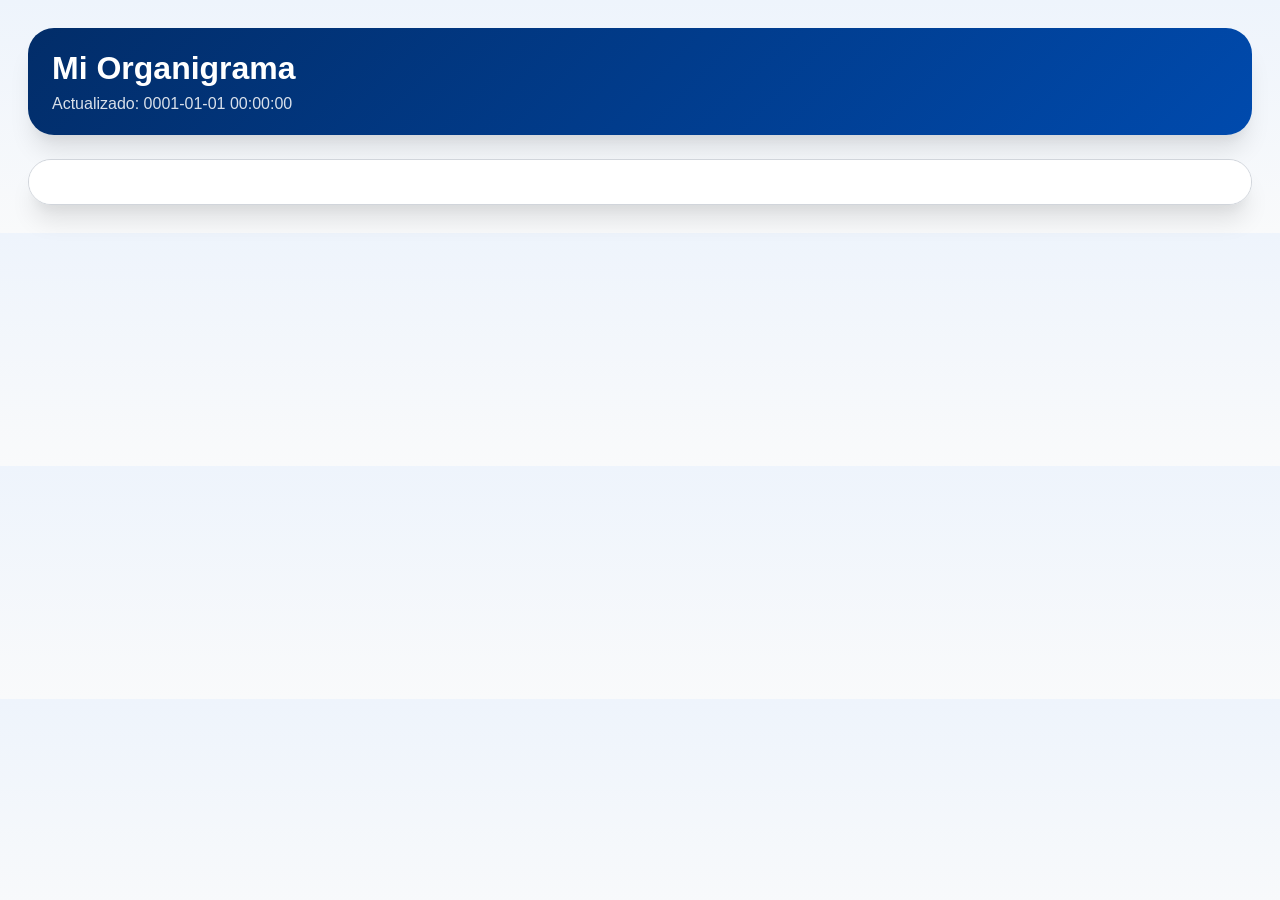
==== orgchart-mvp/exports/orgchart.html @ c07a1016 "3" ====
<!DOCTYPE html>
<html lang="es">
<head>
  <meta charset="utf-8">
  <meta name="viewport" content="width=device-width, initial-scale=1">
  <title>Organigrama exportado</title>
  <style>
    :root {
      --brand-900: #022D69; --brand-700: #004AAD; --brand-500: #2578CA; --brand-100: #C4DBFA;
      --gray-900: #111827; --gray-700: #374151; --gray-500: #6B7280; --gray-300: #D1D5DB; --gray-100: #F3F4F6; --white: #ffffff;
      --shadow: 0 10px 15px -3px rgba(0,0,0,.07), 0 4px 6px -2px rgba(0,0,0,.05);
      --shadow-lg: 0 20px 25px -5px rgba(0,0,0,.1), 0 10px 10px -5px rgba(0,0,0,.04);
    }
    * { box-sizing: border-box; }
    body { margin: 0; font-family: Inter, Arial, sans-serif; color: var(--gray-900); background: linear-gradient(180deg, #EEF4FC 0%, #F9FAFB 100%); }
    .page { padding: 28px; }
    .hero { padding: 22px 24px; border-radius: 26px; background: linear-gradient(135deg, var(--brand-900), var(--brand-700)); color: #fff; box-shadow: var(--shadow-lg); margin-bottom: 24px; }
    .hero h1 { margin: 0; font-size: 32px; }
    .hero p { margin: 8px 0 0; color: rgba(255,255,255,.85); }
    .board { position: relative; overflow: auto; padding: 22px; border-radius: 28px; background: var(--white); border: 1px solid var(--gray-300); box-shadow: var(--shadow-lg); }
    .connector-layer { position: absolute; top: 0; left: 0; width: 100%; height: 100%; overflow: visible; z-index: 0; }
    .connector-layer .tree-link { stroke: #9ca3af; stroke-width: 2; fill: none; }
    .connector-layer .manual-link { stroke: #111827; stroke-width: 2.5; fill: none; stroke-linecap: round; }
    .node { border-radius: 22px; background: white; border: 1px solid var(--gray-300); box-shadow: var(--shadow); padding: 18px; position: absolute; z-index: 1; top: var(--y, 0); left: var(--x, 0); width: var(--w, 280px); min-height: var(--h, 136px); transform: rotate(var(--rotation, 0deg)); transform-origin: center center; }
    .node.root { color: #fff; background: linear-gradient(135deg, var(--brand-900), var(--brand-700)); }
    .node.root .title, .node.root .meta, .node.root .sub { color: rgba(255,255,255,.85); }
    .top { display: flex; gap: 14px; align-items: flex-start; }
    .avatar { width: 48px; height: 48px; border-radius: 16px; display: grid; place-items: center; font-weight: 700; background: var(--brand-100); color: var(--brand-700); flex-shrink: 0; }
    .node.root .avatar { background: rgba(255,255,255,.1); color: var(--white); }
    .name { margin: 0; font-size: 18px; font-weight: 800; }
    .title { margin-top: 6px; font-weight: 700; color: var(--brand-700); }
    .sub { margin-top: 4px; color: var(--gray-700); font-size: 13px; }
    .meta { display: flex; flex-wrap: wrap; gap: 8px; margin-top: 12px; font-size: 12px; color: var(--gray-700); }
  </style>
</head>
<body>
  <div class="page">
    <section class="hero">
      <h1>Mi Organigrama</h1>
      <p>Actualizado: 0001-01-01 00:00:00</p>
    </section>
    <section class="board">
      <svg class="connector-layer">
        
        
          
          
        
        
      </svg>
      
<div class="node root" style="--x: 60px; --y: 60px; --w: 308px; --h: 148px; --rotation: 0deg;">
  <div class="top">
    <div class="avatar">DP</div>
    <div>
      <div class="name">Dirección principal</div>
      <div class="title">Nivel estratégico</div>
      <div class="sub"></div>
      <div class="meta">
        
        
      </div>
    </div>
  </div>
</div>


    </section>
  </div>
</body>
</html>
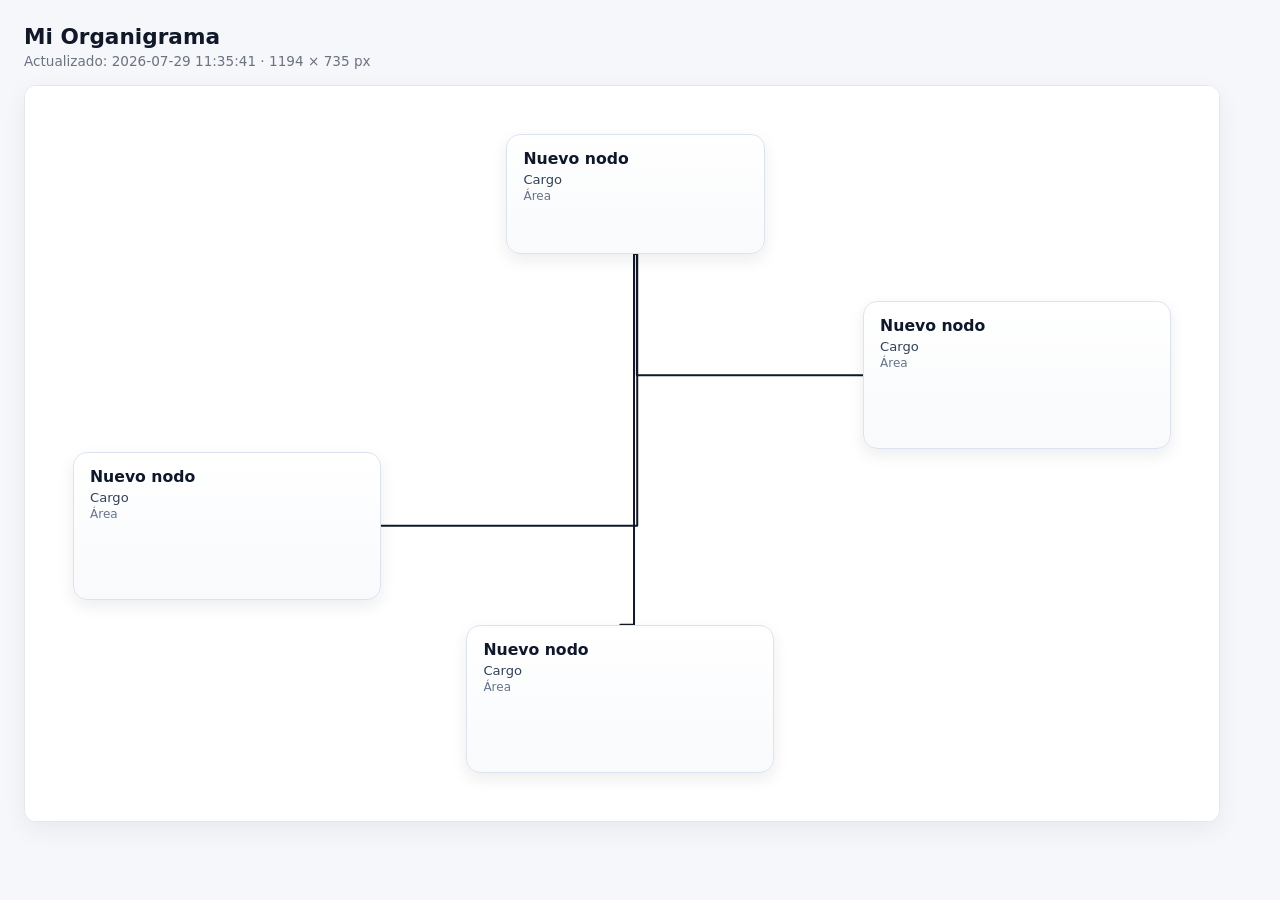
==== commit 2eb890a7: "01" ====
--- a/orgchart-mvp/exports/orgchart.html
+++ b/orgchart-mvp/exports/orgchart.html
@@ -1,71 +1,123 @@
 <!DOCTYPE html>
 <html lang="es">
 <head>
-  <meta charset="utf-8">
-  <meta name="viewport" content="width=device-width, initial-scale=1">
-  <title>Organigrama exportado</title>
+  <meta charset="UTF-8" />
+  <meta name="viewport" content="width=device-width, initial-scale=1.0" />
+  <title>Mi Organigrama — Organigrama</title>
   <style>
-    :root {
-      --brand-900: #022D69; --brand-700: #004AAD; --brand-500: #2578CA; --brand-100: #C4DBFA;
-      --gray-900: #111827; --gray-700: #374151; --gray-500: #6B7280; --gray-300: #D1D5DB; --gray-100: #F3F4F6; --white: #ffffff;
-      --shadow: 0 10px 15px -3px rgba(0,0,0,.07), 0 4px 6px -2px rgba(0,0,0,.05);
-      --shadow-lg: 0 20px 25px -5px rgba(0,0,0,.1), 0 10px 10px -5px rgba(0,0,0,.04);
+    * { box-sizing: border-box; margin: 0; padding: 0; }
+    body {
+      font-family: Inter, system-ui, -apple-system, Segoe UI, Roboto, sans-serif;
+      background: #f5f7fb;
+      color: #111827;
+      padding: 24px;
     }
-    * { box-sizing: border-box; }
-    body { margin: 0; font-family: Inter, Arial, sans-serif; color: var(--gray-900); background: linear-gradient(180deg, #EEF4FC 0%, #F9FAFB 100%); }
-    .page { padding: 28px; }
-    .hero { padding: 22px 24px; border-radius: 26px; background: linear-gradient(135deg, var(--brand-900), var(--brand-700)); color: #fff; box-shadow: var(--shadow-lg); margin-bottom: 24px; }
-    .hero h1 { margin: 0; font-size: 32px; }
-    .hero p { margin: 8px 0 0; color: rgba(255,255,255,.85); }
-    .board { position: relative; overflow: auto; padding: 22px; border-radius: 28px; background: var(--white); border: 1px solid var(--gray-300); box-shadow: var(--shadow-lg); }
-    .connector-layer { position: absolute; top: 0; left: 0; width: 100%; height: 100%; overflow: visible; z-index: 0; }
-    .connector-layer .tree-link { stroke: #9ca3af; stroke-width: 2; fill: none; }
-    .connector-layer .manual-link { stroke: #111827; stroke-width: 2.5; fill: none; stroke-linecap: round; }
-    .node { border-radius: 22px; background: white; border: 1px solid var(--gray-300); box-shadow: var(--shadow); padding: 18px; position: absolute; z-index: 1; top: var(--y, 0); left: var(--x, 0); width: var(--w, 280px); min-height: var(--h, 136px); transform: rotate(var(--rotation, 0deg)); transform-origin: center center; }
-    .node.root { color: #fff; background: linear-gradient(135deg, var(--brand-900), var(--brand-700)); }
-    .node.root .title, .node.root .meta, .node.root .sub { color: rgba(255,255,255,.85); }
-    .top { display: flex; gap: 14px; align-items: flex-start; }
-    .avatar { width: 48px; height: 48px; border-radius: 16px; display: grid; place-items: center; font-weight: 700; background: var(--brand-100); color: var(--brand-700); flex-shrink: 0; }
-    .node.root .avatar { background: rgba(255,255,255,.1); color: var(--white); }
-    .name { margin: 0; font-size: 18px; font-weight: 800; }
-    .title { margin-top: 6px; font-weight: 700; color: var(--brand-700); }
-    .sub { margin-top: 4px; color: var(--gray-700); font-size: 13px; }
-    .meta { display: flex; flex-wrap: wrap; gap: 8px; margin-top: 12px; font-size: 12px; color: var(--gray-700); }
+    .header { margin-bottom: 16px; }
+    .header h1 { font-size: 1.35rem; font-weight: 700; margin-bottom: 4px; }
+    .header p { font-size: 0.85rem; color: #6b7280; }
+    .board-wrap {
+      display: inline-block;
+      background: #fff;
+      border: 1px solid #e5e7eb;
+      border-radius: 12px;
+      box-shadow: 0 8px 24px rgba(15, 23, 42, 0.06);
+      overflow: hidden;
+    }
+    .board {
+      position: relative;
+      width: 1194px;
+      height: 735px;
+      background: #ffffff;
+    }
+    .connectors {
+      position: absolute;
+      inset: 0;
+      width: 100%;
+      height: 100%;
+      pointer-events: none;
+      overflow: visible;
+    }
+    .node {
+      position: absolute;
+      background: linear-gradient(180deg, #ffffff 0%, #f8fafc 100%);
+      border: 1px solid #dbe3f0;
+      border-radius: 14px;
+      box-shadow: 0 6px 16px rgba(15, 23, 42, 0.08);
+      padding: 14px 16px;
+      overflow: hidden;
+    }
+    .node-name { font-size: 0.98rem; font-weight: 700; color: #0f172a; margin-bottom: 4px; }
+    .node-title { font-size: 0.82rem; color: #334155; margin-bottom: 2px; }
+    .node-area { font-size: 0.75rem; color: #64748b; margin-bottom: 6px; }
+    .node-meta { font-size: 0.72rem; color: #94a3b8; line-height: 1.35; }
+    @media print {
+      body { background: #fff; padding: 0; }
+      .board-wrap { border: none; box-shadow: none; border-radius: 0; }
+    }
   </style>
 </head>
 <body>
-  <div class="page">
-    <section class="hero">
-      <h1>Mi Organigrama</h1>
-      <p>Actualizado: 0001-01-01 00:00:00</p>
-    </section>
-    <section class="board">
-      <svg class="connector-layer">
+  <div class="header">
+    <h1>Mi Organigrama</h1>
+    <p>Actualizado: 2026-07-29 11:35:41 · 1194 × 735 px</p>
+  </div>
+  <div class="board-wrap">
+    <div class="board">
+      <svg class="connectors" viewBox="0 0 1194 735" xmlns="http://www.w3.org/2000/svg">
         
+        <path d="M 610.55 168.00 L 610.55 168.00 L 611.91 168.00 L 611.91 289.22 L 838.11 289.22 L 838.11 289.22" fill="none" stroke="#111827" stroke-width="2" stroke-linecap="round" stroke-linejoin="round"/>
         
-          
-          
+        <path d="M 610.55 168.00 L 610.55 168.00 L 609.02 168.00 L 609.02 538.73 L 595.39 538.73 L 595.39 538.73" fill="none" stroke="#111827" stroke-width="2" stroke-linecap="round" stroke-linejoin="round"/>
         
+        <path d="M 610.55 168.00 L 610.55 168.00 L 612.23 168.00 L 612.23 439.85 L 356.00 439.85 L 356.00 439.85" fill="none" stroke="#111827" stroke-width="2" stroke-linecap="round" stroke-linejoin="round"/>
         
       </svg>
       
-<div class="node root" style="--x: 60px; --y: 60px; --w: 308px; --h: 148px; --rotation: 0deg;">
-  <div class="top">
-    <div class="avatar">DP</div>
-    <div>
-      <div class="name">Dirección principal</div>
-      <div class="title">Nivel estratégico</div>
-      <div class="sub"></div>
-      <div class="meta">
-        
-        
+      <div class="node" style="left:481.45px;top:48.00px;width:258.20px;min-height:120.00px;">
+        <div class="node-name">Nuevo nodo</div>
+        <div class="node-title">Cargo</div>
+        <div class="node-area">Área</div>
+        <div class="node-meta">
+          
+          
+          
+        </div>
       </div>
+      
+      <div class="node" style="left:48.00px;top:365.85px;width:308.00px;min-height:148.00px;">
+        <div class="node-name">Nuevo nodo</div>
+        <div class="node-title">Cargo</div>
+        <div class="node-area">Área</div>
+        <div class="node-meta">
+          
+          
+          
+        </div>
+      </div>
+      
+      <div class="node" style="left:441.39px;top:538.73px;width:308.00px;min-height:148.00px;">
+        <div class="node-name">Nuevo nodo</div>
+        <div class="node-title">Cargo</div>
+        <div class="node-area">Área</div>
+        <div class="node-meta">
+          
+          
+          
+        </div>
+      </div>
+      
+      <div class="node" style="left:838.11px;top:215.22px;width:308.00px;min-height:148.00px;">
+        <div class="node-name">Nuevo nodo</div>
+        <div class="node-title">Cargo</div>
+        <div class="node-area">Área</div>
+        <div class="node-meta">
+          
+          
+          
+        </div>
+      </div>
+      
     </div>
-  </div>
-</div>
-
-
-    </section>
   </div>
 </body>
 </html>
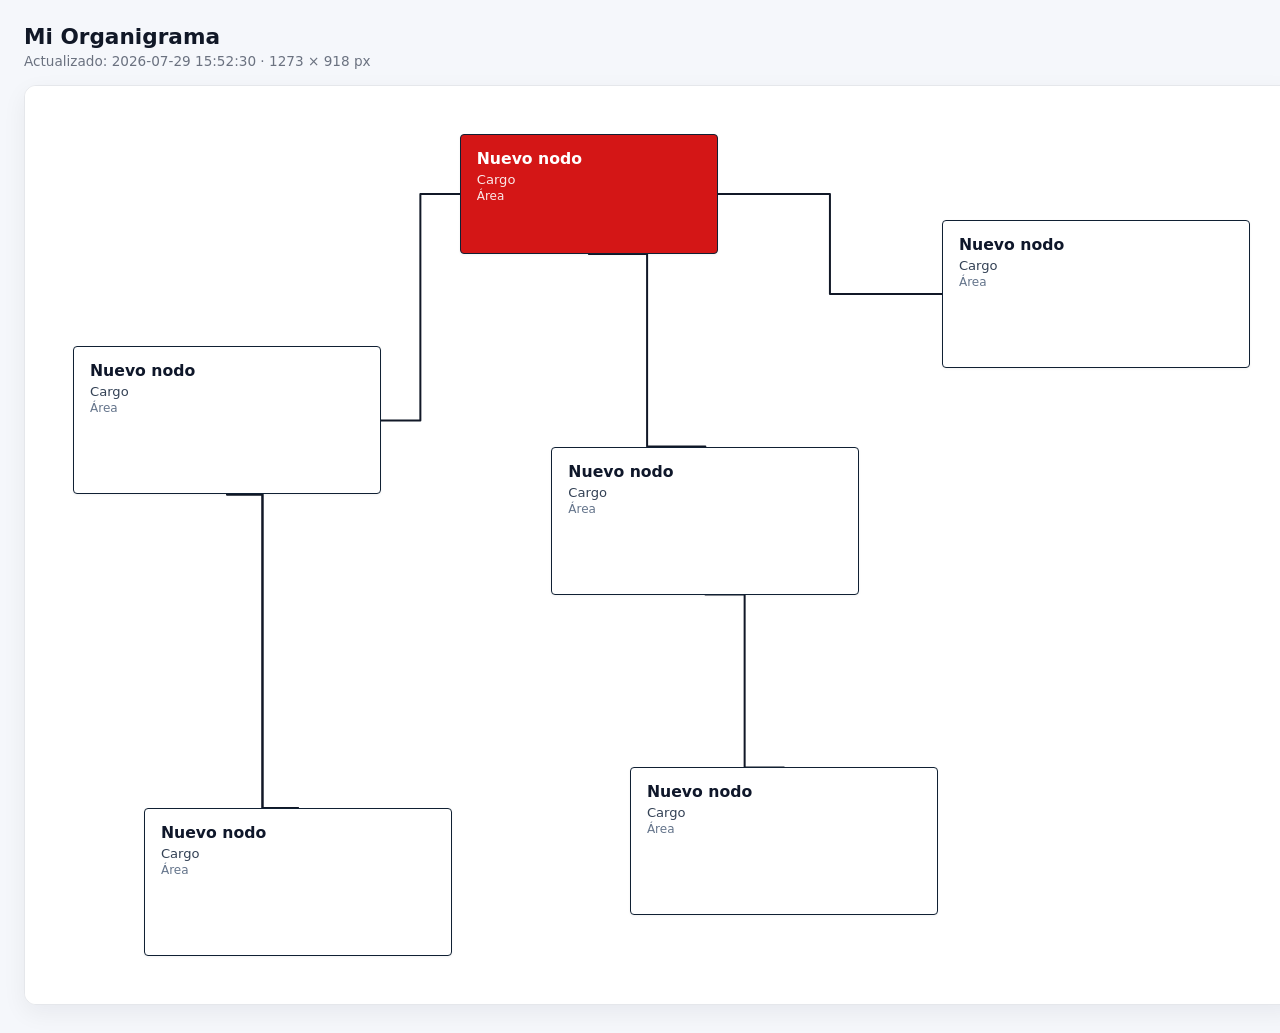
==== commit e1cf9268: "02" ====
--- a/orgchart-mvp/exports/orgchart.html
+++ b/orgchart-mvp/exports/orgchart.html
@@ -25,8 +25,8 @@
     }
     .board {
       position: relative;
-      width: 1194px;
-      height: 735px;
+      width: 1273px;
+      height: 918px;
       background: #ffffff;
     }
     .connectors {
@@ -38,13 +38,27 @@
       overflow: visible;
     }
     .node {
-      position: absolute;
+      position: absolute;      
+      padding: 14px 16px;
+      overflow: hidden;
+    }
+    .node-style-default {
       background: linear-gradient(180deg, #ffffff 0%, #f8fafc 100%);
       border: 1px solid #dbe3f0;
       border-radius: 14px;
       box-shadow: 0 6px 16px rgba(15, 23, 42, 0.08);
-      padding: 14px 16px;
-      overflow: hidden;
+    }
+    .node-style-classic {
+      border-radius: 4px;
+      border: 1px solid #102033;
+      box-shadow: 0 1px 3px rgba(0, 0, 0, 0.05);
+      background: #ffffff;
+    }
+    .node-style-lined {
+      border-radius: 8px;
+      border: 2px dashed #102033;
+      box-shadow: none;
+      background: #f8fbff;
     }
     .node-name { font-size: 0.98rem; font-weight: 700; color: #0f172a; margin-bottom: 4px; }
     .node-title { font-size: 0.82rem; color: #334155; margin-bottom: 2px; }
@@ -59,58 +73,86 @@
 <body>
   <div class="header">
     <h1>Mi Organigrama</h1>
-    <p>Actualizado: 2026-07-29 11:35:41 · 1194 × 735 px</p>
+    <p>Actualizado: 2026-07-29 15:52:30 · 1273 × 918 px</p>
   </div>
   <div class="board-wrap">
     <div class="board">
-      <svg class="connectors" viewBox="0 0 1194 735" xmlns="http://www.w3.org/2000/svg">
+      <svg class="connectors" viewBox="0 0 1273 918" xmlns="http://www.w3.org/2000/svg">
         
-        <path d="M 610.55 168.00 L 610.55 168.00 L 611.91 168.00 L 611.91 289.22 L 838.11 289.22 L 838.11 289.22" fill="none" stroke="#111827" stroke-width="2" stroke-linecap="round" stroke-linejoin="round"/>
+        <path d="M 692.93 108.00 L 692.93 108.00 L 804.94 108.00 L 804.94 207.89 L 916.94 207.89 L 916.94 207.89" fill="none" stroke="#111827" stroke-width="2" stroke-linecap="round" stroke-linejoin="round"/>
         
-        <path d="M 610.55 168.00 L 610.55 168.00 L 609.02 168.00 L 609.02 538.73 L 595.39 538.73 L 595.39 538.73" fill="none" stroke="#111827" stroke-width="2" stroke-linecap="round" stroke-linejoin="round"/>
+        <path d="M 434.74 108.00 L 434.74 108.00 L 395.37 108.00 L 395.37 334.38 L 356.00 334.38 L 356.00 334.38" fill="none" stroke="#111827" stroke-width="2" stroke-linecap="round" stroke-linejoin="round"/>
         
-        <path d="M 610.55 168.00 L 610.55 168.00 L 612.23 168.00 L 612.23 439.85 L 356.00 439.85 L 356.00 439.85" fill="none" stroke="#111827" stroke-width="2" stroke-linecap="round" stroke-linejoin="round"/>
+        <path d="M 563.83 168.00 L 563.83 168.00 L 622.10 168.00 L 622.10 360.52 L 680.36 360.52 L 680.36 360.52" fill="none" stroke="#111827" stroke-width="2" stroke-linecap="round" stroke-linejoin="round"/>
+        
+        <path d="M 680.36 508.52 L 680.36 508.52 L 719.64 508.52 L 719.64 681.47 L 758.91 681.47 L 758.91 681.47" fill="none" stroke="#111827" stroke-width="2" stroke-linecap="round" stroke-linejoin="round"/>
+        
+        <path d="M 202.00 408.38 L 202.00 408.38 L 237.47 408.38 L 237.47 721.99 L 272.94 721.99 L 272.94 721.99" fill="none" stroke="#111827" stroke-width="2" stroke-linecap="round" stroke-linejoin="round"/>
+        
+        <path d="M 202.00 408.38 L 202.00 408.38 L 237.47 408.38 L 237.47 721.99 L 272.94 721.99 L 272.94 721.99" fill="none" stroke="#111827" stroke-width="2" stroke-linecap="round" stroke-linejoin="round"/>
         
       </svg>
       
-      <div class="node" style="left:481.45px;top:48.00px;width:258.20px;min-height:120.00px;">
-        <div class="node-name">Nuevo nodo</div>
-        <div class="node-title">Cargo</div>
-        <div class="node-area">Área</div>
-        <div class="node-meta">
+      <div class="node node-style-classic" style="left:434.74px;top:48.00px;width:258.20px;min-height:120.00px;background-color:#d41616;color:#ffffff;">
+        <div class="node-name" style="color:#ffffff;">Nuevo nodo</div>
+        <div class="node-title" style="color:#ffffff;opacity:0.9;">Cargo</div>
+        <div class="node-area" style="color:#ffffff;opacity:0.9;">Área</div>
+        <div class="node-meta" style="color:#ffffff;opacity:0.8;">
           
           
           
         </div>
       </div>
       
-      <div class="node" style="left:48.00px;top:365.85px;width:308.00px;min-height:148.00px;">
-        <div class="node-name">Nuevo nodo</div>
-        <div class="node-title">Cargo</div>
-        <div class="node-area">Área</div>
-        <div class="node-meta">
+      <div class="node node-style-classic" style="left:48.00px;top:260.38px;width:308.00px;min-height:148.00px;">
+        <div class="node-name" >Nuevo nodo</div>
+        <div class="node-title" >Cargo</div>
+        <div class="node-area" >Área</div>
+        <div class="node-meta" >
           
           
           
         </div>
       </div>
       
-      <div class="node" style="left:441.39px;top:538.73px;width:308.00px;min-height:148.00px;">
-        <div class="node-name">Nuevo nodo</div>
-        <div class="node-title">Cargo</div>
-        <div class="node-area">Área</div>
-        <div class="node-meta">
+      <div class="node node-style-classic" style="left:526.36px;top:360.52px;width:308.00px;min-height:148.00px;">
+        <div class="node-name" >Nuevo nodo</div>
+        <div class="node-title" >Cargo</div>
+        <div class="node-area" >Área</div>
+        <div class="node-meta" >
           
           
           
         </div>
       </div>
       
-      <div class="node" style="left:838.11px;top:215.22px;width:308.00px;min-height:148.00px;">
-        <div class="node-name">Nuevo nodo</div>
-        <div class="node-title">Cargo</div>
-        <div class="node-area">Área</div>
-        <div class="node-meta">
+      <div class="node node-style-classic" style="left:916.94px;top:133.89px;width:308.00px;min-height:148.00px;">
+        <div class="node-name" >Nuevo nodo</div>
+        <div class="node-title" >Cargo</div>
+        <div class="node-area" >Área</div>
+        <div class="node-meta" >
+          
+          
+          
+        </div>
+      </div>
+      
+      <div class="node node-style-classic" style="left:604.91px;top:681.47px;width:308.00px;min-height:148.00px;">
+        <div class="node-name" >Nuevo nodo</div>
+        <div class="node-title" >Cargo</div>
+        <div class="node-area" >Área</div>
+        <div class="node-meta" >
+          
+          
+          
+        </div>
+      </div>
+      
+      <div class="node node-style-classic" style="left:118.94px;top:721.99px;width:308.00px;min-height:148.00px;">
+        <div class="node-name" >Nuevo nodo</div>
+        <div class="node-title" >Cargo</div>
+        <div class="node-area" >Área</div>
+        <div class="node-meta" >
           
           
           
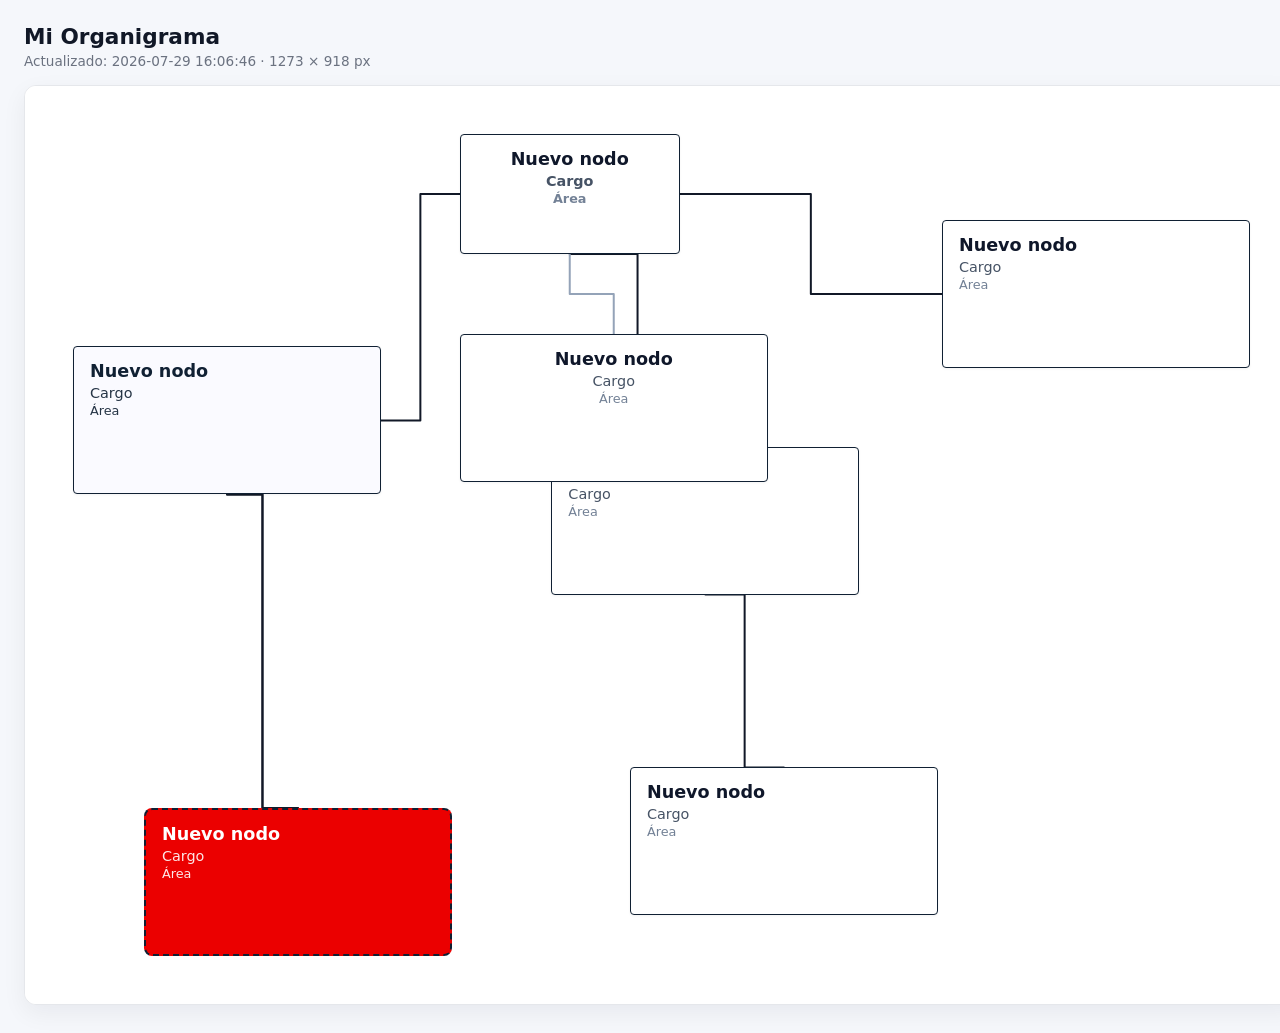
==== commit ee7dcb16: "03" ====
--- a/orgchart-mvp/exports/orgchart.html
+++ b/orgchart-mvp/exports/orgchart.html
@@ -60,9 +60,10 @@
       box-shadow: none;
       background: #f8fbff;
     }
-    .node-name { font-size: 0.98rem; font-weight: 700; color: #0f172a; margin-bottom: 4px; }
-    .node-title { font-size: 0.82rem; color: #334155; margin-bottom: 2px; }
-    .node-area { font-size: 0.75rem; color: #64748b; margin-bottom: 6px; }
+    .node-content { width: 100%; }
+    .node-name { font-size: 1.1rem; margin-bottom: 4px; }
+    .node-title { font-size: 0.9rem; margin-bottom: 2px; }
+    .node-area { font-size: 0.8rem; margin-bottom: 6px; }
     .node-meta { font-size: 0.72rem; color: #94a3b8; line-height: 1.35; }
     @media print {
       body { background: #fff; padding: 0; }
@@ -73,17 +74,17 @@
 <body>
   <div class="header">
     <h1>Mi Organigrama</h1>
-    <p>Actualizado: 2026-07-29 15:52:30 · 1273 × 918 px</p>
+    <p>Actualizado: 2026-07-29 16:06:46 · 1273 × 918 px</p>
   </div>
   <div class="board-wrap">
     <div class="board">
       <svg class="connectors" viewBox="0 0 1273 918" xmlns="http://www.w3.org/2000/svg">
         
-        <path d="M 692.93 108.00 L 692.93 108.00 L 804.94 108.00 L 804.94 207.89 L 916.94 207.89 L 916.94 207.89" fill="none" stroke="#111827" stroke-width="2" stroke-linecap="round" stroke-linejoin="round"/>
+        <path d="M 654.74 108.00 L 654.74 108.00 L 785.84 108.00 L 785.84 207.89 L 916.94 207.89 L 916.94 207.89" fill="none" stroke="#111827" stroke-width="2" stroke-linecap="round" stroke-linejoin="round"/>
         
         <path d="M 434.74 108.00 L 434.74 108.00 L 395.37 108.00 L 395.37 334.38 L 356.00 334.38 L 356.00 334.38" fill="none" stroke="#111827" stroke-width="2" stroke-linecap="round" stroke-linejoin="round"/>
         
-        <path d="M 563.83 168.00 L 563.83 168.00 L 622.10 168.00 L 622.10 360.52 L 680.36 360.52 L 680.36 360.52" fill="none" stroke="#111827" stroke-width="2" stroke-linecap="round" stroke-linejoin="round"/>
+        <path d="M 544.74 168.00 L 544.74 168.00 L 612.55 168.00 L 612.55 360.52 L 680.36 360.52 L 680.36 360.52" fill="none" stroke="#111827" stroke-width="2" stroke-linecap="round" stroke-linejoin="round"/>
         
         <path d="M 680.36 508.52 L 680.36 508.52 L 719.64 508.52 L 719.64 681.47 L 758.91 681.47 L 758.91 681.47" fill="none" stroke="#111827" stroke-width="2" stroke-linecap="round" stroke-linejoin="round"/>
         
@@ -91,71 +92,98 @@
         
         <path d="M 202.00 408.38 L 202.00 408.38 L 237.47 408.38 L 237.47 721.99 L 272.94 721.99 L 272.94 721.99" fill="none" stroke="#111827" stroke-width="2" stroke-linecap="round" stroke-linejoin="round"/>
         
+        <path d="M 544.74 168.00 L 544.74 204.00 L 544.74 208.00 L 588.74 208.00 L 588.74 212.00 L 588.74 248.00" fill="none" stroke="#94a3b8" stroke-width="2" stroke-linecap="round" stroke-linejoin="round"/>
+        
       </svg>
       
-      <div class="node node-style-classic" style="left:434.74px;top:48.00px;width:258.20px;min-height:120.00px;background-color:#d41616;color:#ffffff;">
-        <div class="node-name" style="color:#ffffff;">Nuevo nodo</div>
-        <div class="node-title" style="color:#ffffff;opacity:0.9;">Cargo</div>
-        <div class="node-area" style="color:#ffffff;opacity:0.9;">Área</div>
-        <div class="node-meta" style="color:#ffffff;opacity:0.8;">
-          
-          
-          
+      <div class="node node-style-classic" style="left:434.74px;top:48.00px;width:220.00px;min-height:120.00px;">
+        <div class="node-content" style="text-align: center;">
+          <div class="node-name" style="color:#0f172a; font-weight: 700; font-style: normal; text-decoration: none;">Nuevo nodo</div>
+          <div class="node-title" style="color:#334155; opacity: 0.9; font-weight: bold; font-style: normal; text-decoration: none;">Cargo</div>
+          <div class="node-area" style="color:#64748b; opacity: 0.9; font-weight: bold; font-style: normal; text-decoration: none;">Área</div>
+          <div class="node-meta" style="color:#94a3b8; opacity: 0.8;">
+            
+            
+            
+          </div>
         </div>
       </div>
       
-      <div class="node node-style-classic" style="left:48.00px;top:260.38px;width:308.00px;min-height:148.00px;">
-        <div class="node-name" >Nuevo nodo</div>
-        <div class="node-title" >Cargo</div>
-        <div class="node-area" >Área</div>
-        <div class="node-meta" >
-          
-          
-          
+      <div class="node node-style-classic" style="left:48.00px;top:260.38px;width:308.00px;min-height:148.00px;background-color:#fafaff;color:#102033;">
+        <div class="node-content" style="text-align: left;">
+          <div class="node-name" style="color:#102033; font-weight: 600; font-style: normal; text-decoration: none;">Nuevo nodo</div>
+          <div class="node-title" style="color:#102033; opacity: 0.9; font-weight: normal; font-style: normal; text-decoration: none;">Cargo</div>
+          <div class="node-area" style="color:#102033; opacity: 0.9; font-weight: normal; font-style: normal; text-decoration: none;">Área</div>
+          <div class="node-meta" style="color:#102033; opacity: 0.8;">
+            
+            
+            
+          </div>
         </div>
       </div>
       
       <div class="node node-style-classic" style="left:526.36px;top:360.52px;width:308.00px;min-height:148.00px;">
-        <div class="node-name" >Nuevo nodo</div>
-        <div class="node-title" >Cargo</div>
-        <div class="node-area" >Área</div>
-        <div class="node-meta" >
-          
-          
-          
+        <div class="node-content" style="text-align: left;">
+          <div class="node-name" style="color:#0f172a; font-weight: 600; font-style: normal; text-decoration: none;">Nuevo nodo</div>
+          <div class="node-title" style="color:#334155; opacity: 0.9; font-weight: normal; font-style: normal; text-decoration: none;">Cargo</div>
+          <div class="node-area" style="color:#64748b; opacity: 0.9; font-weight: normal; font-style: normal; text-decoration: none;">Área</div>
+          <div class="node-meta" style="color:#94a3b8; opacity: 0.8;">
+            
+            
+            
+          </div>
         </div>
       </div>
       
       <div class="node node-style-classic" style="left:916.94px;top:133.89px;width:308.00px;min-height:148.00px;">
-        <div class="node-name" >Nuevo nodo</div>
-        <div class="node-title" >Cargo</div>
-        <div class="node-area" >Área</div>
-        <div class="node-meta" >
-          
-          
-          
+        <div class="node-content" style="text-align: left;">
+          <div class="node-name" style="color:#0f172a; font-weight: 600; font-style: normal; text-decoration: none;">Nuevo nodo</div>
+          <div class="node-title" style="color:#334155; opacity: 0.9; font-weight: normal; font-style: normal; text-decoration: none;">Cargo</div>
+          <div class="node-area" style="color:#64748b; opacity: 0.9; font-weight: normal; font-style: normal; text-decoration: none;">Área</div>
+          <div class="node-meta" style="color:#94a3b8; opacity: 0.8;">
+            
+            
+            
+          </div>
         </div>
       </div>
       
       <div class="node node-style-classic" style="left:604.91px;top:681.47px;width:308.00px;min-height:148.00px;">
-        <div class="node-name" >Nuevo nodo</div>
-        <div class="node-title" >Cargo</div>
-        <div class="node-area" >Área</div>
-        <div class="node-meta" >
-          
-          
-          
+        <div class="node-content" style="text-align: left;">
+          <div class="node-name" style="color:#0f172a; font-weight: 600; font-style: normal; text-decoration: none;">Nuevo nodo</div>
+          <div class="node-title" style="color:#334155; opacity: 0.9; font-weight: normal; font-style: normal; text-decoration: none;">Cargo</div>
+          <div class="node-area" style="color:#64748b; opacity: 0.9; font-weight: normal; font-style: normal; text-decoration: none;">Área</div>
+          <div class="node-meta" style="color:#94a3b8; opacity: 0.8;">
+            
+            
+            
+          </div>
         </div>
       </div>
       
-      <div class="node node-style-classic" style="left:118.94px;top:721.99px;width:308.00px;min-height:148.00px;">
-        <div class="node-name" >Nuevo nodo</div>
-        <div class="node-title" >Cargo</div>
-        <div class="node-area" >Área</div>
-        <div class="node-meta" >
-          
-          
-          
+      <div class="node node-style-lined" style="left:118.94px;top:721.99px;width:308.00px;min-height:148.00px;background-color:#eb0000;color:#ffffff;">
+        <div class="node-content" style="text-align: left;">
+          <div class="node-name" style="color:#ffffff; font-weight: 600; font-style: normal; text-decoration: none;">Nuevo nodo</div>
+          <div class="node-title" style="color:#ffffff; opacity: 0.9; font-weight: normal; font-style: normal; text-decoration: none;">Cargo</div>
+          <div class="node-area" style="color:#ffffff; opacity: 0.9; font-weight: normal; font-style: normal; text-decoration: none;">Área</div>
+          <div class="node-meta" style="color:#ffffff; opacity: 0.8;">
+            
+            
+            
+          </div>
+        </div>
+      </div>
+      
+      <div class="node node-style-classic" style="left:434.74px;top:248.00px;width:308.00px;min-height:148.00px;">
+        <div class="node-content" style="text-align: center;">
+          <div class="node-name" style="color:#0f172a; font-weight: 600; font-style: normal; text-decoration: none;">Nuevo nodo</div>
+          <div class="node-title" style="color:#334155; opacity: 0.9; font-weight: normal; font-style: normal; text-decoration: none;">Cargo</div>
+          <div class="node-area" style="color:#64748b; opacity: 0.9; font-weight: normal; font-style: normal; text-decoration: none;">Área</div>
+          <div class="node-meta" style="color:#94a3b8; opacity: 0.8;">
+            
+            
+            
+          </div>
         </div>
       </div>
       
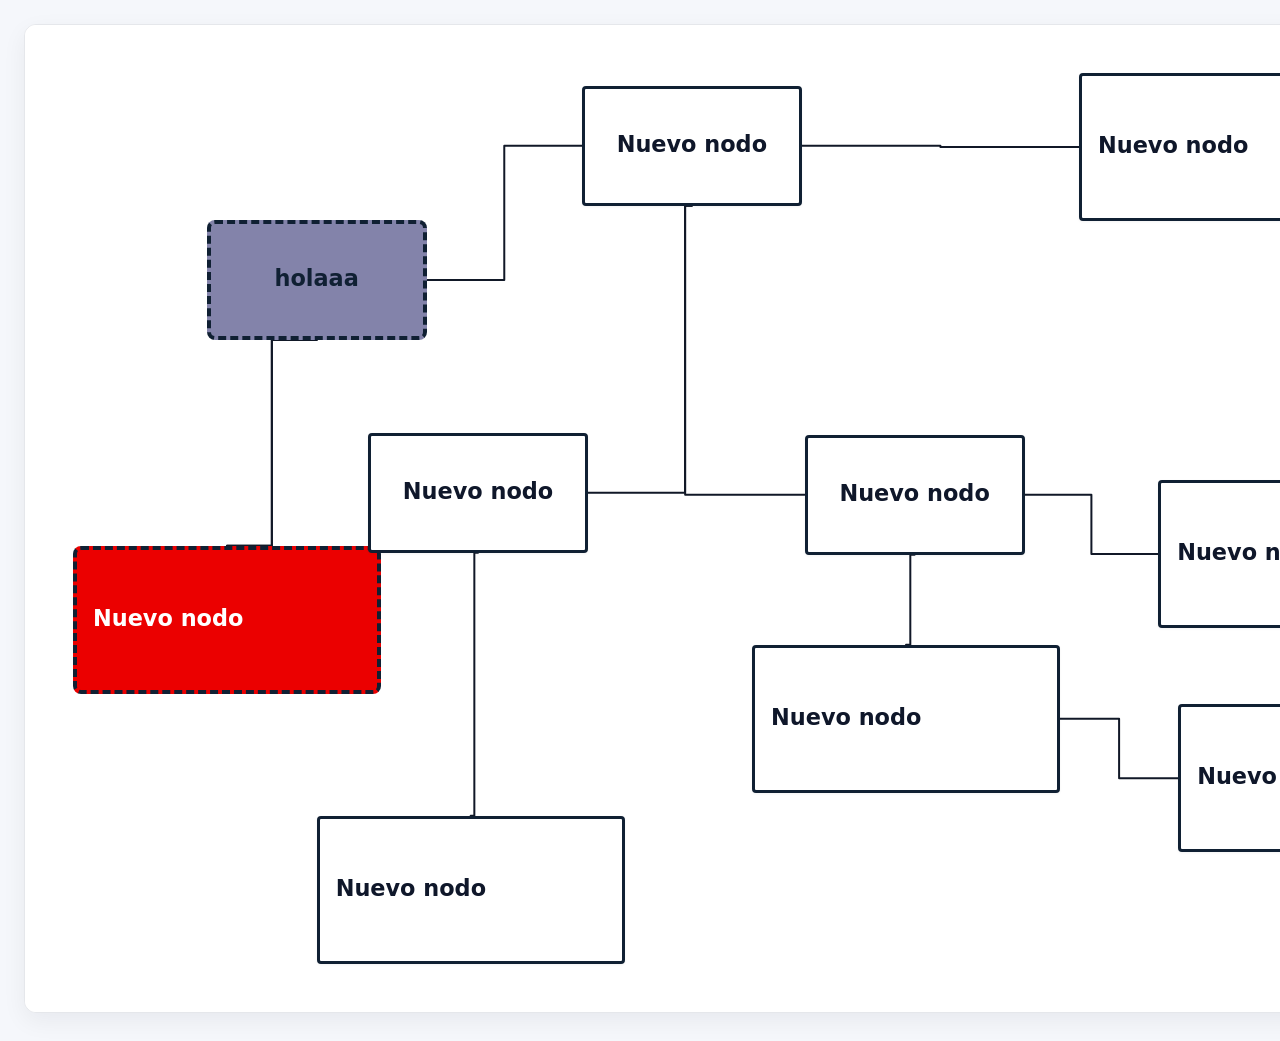
==== commit bbd1e957: "diagraPinguiJ" ====
--- a/orgchart-mvp/exports/orgchart.html
+++ b/orgchart-mvp/exports/orgchart.html
@@ -12,9 +12,6 @@
       color: #111827;
       padding: 24px;
     }
-    .header { margin-bottom: 16px; }
-    .header h1 { font-size: 1.35rem; font-weight: 700; margin-bottom: 4px; }
-    .header p { font-size: 0.85rem; color: #6b7280; }
     .board-wrap {
       display: inline-block;
       background: #fff;
@@ -25,8 +22,8 @@
     }
     .board {
       position: relative;
-      width: 1273px;
-      height: 918px;
+      width: 1509px;
+      height: 987px;
       background: #ffffff;
     }
     .connectors {
@@ -41,30 +38,30 @@
       position: absolute;      
       padding: 14px 16px;
       overflow: hidden;
+      display: flex;
+      align-items: center;
+      justify-content: center;
     }
     .node-style-default {
       background: linear-gradient(180deg, #ffffff 0%, #f8fafc 100%);
-      border: 1px solid #dbe3f0;
+      border: 3px solid #dbe3f0;
       border-radius: 14px;
       box-shadow: 0 6px 16px rgba(15, 23, 42, 0.08);
     }
     .node-style-classic {
       border-radius: 4px;
-      border: 1px solid #102033;
+      border: 3px solid #102033;
       box-shadow: 0 1px 3px rgba(0, 0, 0, 0.05);
       background: #ffffff;
     }
     .node-style-lined {
       border-radius: 8px;
-      border: 2px dashed #102033;
+      border: 4px dashed #102033;
       box-shadow: none;
       background: #f8fbff;
     }
     .node-content { width: 100%; }
-    .node-name { font-size: 1.1rem; margin-bottom: 4px; }
-    .node-title { font-size: 0.9rem; margin-bottom: 2px; }
-    .node-area { font-size: 0.8rem; margin-bottom: 6px; }
-    .node-meta { font-size: 0.72rem; color: #94a3b8; line-height: 1.35; }
+    .node-name { font-size: 1.4rem; margin-bottom: 4px; }
     @media print {
       body { background: #fff; padding: 0; }
       .board-wrap { border: none; box-shadow: none; border-radius: 0; }
@@ -72,118 +69,89 @@
   </style>
 </head>
 <body>
-  <div class="header">
-    <h1>Mi Organigrama</h1>
-    <p>Actualizado: 2026-07-29 16:06:46 · 1273 × 918 px</p>
-  </div>
   <div class="board-wrap">
     <div class="board">
-      <svg class="connectors" viewBox="0 0 1273 918" xmlns="http://www.w3.org/2000/svg">
+      <svg class="connectors" viewBox="0 0 1509 987" xmlns="http://www.w3.org/2000/svg">
         
-        <path d="M 654.74 108.00 L 654.74 108.00 L 785.84 108.00 L 785.84 207.89 L 916.94 207.89 L 916.94 207.89" fill="none" stroke="#111827" stroke-width="2" stroke-linecap="round" stroke-linejoin="round"/>
+        <path d="M 776.85 120.63 L 776.85 120.63 L 915.41 120.63 L 915.41 122.00 L 1053.96 122.00 L 1053.96 122.00" fill="none" stroke="#111827" stroke-width="2" stroke-linecap="round" stroke-linejoin="round"/>
         
-        <path d="M 434.74 108.00 L 434.74 108.00 L 395.37 108.00 L 395.37 334.38 L 356.00 334.38 L 356.00 334.38" fill="none" stroke="#111827" stroke-width="2" stroke-linecap="round" stroke-linejoin="round"/>
+        <path d="M 556.85 120.63 L 556.85 120.63 L 479.27 120.63 L 479.27 254.93 L 401.70 254.93 L 401.70 254.93" fill="none" stroke="#111827" stroke-width="2" stroke-linecap="round" stroke-linejoin="round"/>
         
-        <path d="M 544.74 168.00 L 544.74 168.00 L 612.55 168.00 L 612.55 360.52 L 680.36 360.52 L 680.36 360.52" fill="none" stroke="#111827" stroke-width="2" stroke-linecap="round" stroke-linejoin="round"/>
+        <path d="M 666.85 180.63 L 666.85 180.63 L 660.16 180.63 L 660.16 469.78 L 779.59 469.78 L 779.59 469.78" fill="none" stroke="#111827" stroke-width="2" stroke-linecap="round" stroke-linejoin="round"/>
         
-        <path d="M 680.36 508.52 L 680.36 508.52 L 719.64 508.52 L 719.64 681.47 L 758.91 681.47 L 758.91 681.47" fill="none" stroke="#111827" stroke-width="2" stroke-linecap="round" stroke-linejoin="round"/>
+        <path d="M 889.59 529.78 L 889.59 529.78 L 885.31 529.78 L 885.31 619.66 L 881.03 619.66 L 881.03 619.66" fill="none" stroke="#111827" stroke-width="2" stroke-linecap="round" stroke-linejoin="round"/>
         
-        <path d="M 202.00 408.38 L 202.00 408.38 L 237.47 408.38 L 237.47 721.99 L 272.94 721.99 L 272.94 721.99" fill="none" stroke="#111827" stroke-width="2" stroke-linecap="round" stroke-linejoin="round"/>
+        <path d="M 291.70 314.93 L 291.70 314.93 L 246.85 314.93 L 246.85 520.78 L 202.00 520.78 L 202.00 520.78" fill="none" stroke="#111827" stroke-width="2" stroke-linecap="round" stroke-linejoin="round"/>
         
-        <path d="M 202.00 408.38 L 202.00 408.38 L 237.47 408.38 L 237.47 721.99 L 272.94 721.99 L 272.94 721.99" fill="none" stroke="#111827" stroke-width="2" stroke-linecap="round" stroke-linejoin="round"/>
+        <path d="M 291.70 314.93 L 291.70 314.93 L 246.85 314.93 L 246.85 520.78 L 202.00 520.78 L 202.00 520.78" fill="none" stroke="#111827" stroke-width="2" stroke-linecap="round" stroke-linejoin="round"/>
         
-        <path d="M 544.74 168.00 L 544.74 204.00 L 544.74 208.00 L 588.74 208.00 L 588.74 212.00 L 588.74 248.00" fill="none" stroke="#94a3b8" stroke-width="2" stroke-linecap="round" stroke-linejoin="round"/>
+        <path d="M 563.00 467.79 L 563.00 467.79 L 660.04 467.79 L 660.04 180.63 L 666.85 180.63 L 666.85 180.63" fill="none" stroke="#111827" stroke-width="2" stroke-linecap="round" stroke-linejoin="round"/>
+        
+        <path d="M 445.67 790.72 L 445.67 790.72 L 449.34 790.72 L 449.34 527.79 L 453.00 527.79 L 453.00 527.79" fill="none" stroke="#111827" stroke-width="2" stroke-linecap="round" stroke-linejoin="round"/>
+        
+        <path d="M 1153.16 753.32 L 1153.16 753.32 L 1094.10 753.32 L 1094.10 693.66 L 1035.03 693.66 L 1035.03 693.66" fill="none" stroke="#111827" stroke-width="2" stroke-linecap="round" stroke-linejoin="round"/>
+        
+        <path d="M 1133.20 528.90 L 1133.20 528.90 L 1066.40 528.90 L 1066.40 469.78 L 999.59 469.78 L 999.59 469.78" fill="none" stroke="#111827" stroke-width="2" stroke-linecap="round" stroke-linejoin="round"/>
         
       </svg>
       
-      <div class="node node-style-classic" style="left:434.74px;top:48.00px;width:220.00px;min-height:120.00px;">
+      <div class="node node-style-classic" style="left:556.85px;top:60.63px;width:220.00px;min-height:120.00px;">
         <div class="node-content" style="text-align: center;">
           <div class="node-name" style="color:#0f172a; font-weight: 700; font-style: normal; text-decoration: none;">Nuevo nodo</div>
-          <div class="node-title" style="color:#334155; opacity: 0.9; font-weight: bold; font-style: normal; text-decoration: none;">Cargo</div>
-          <div class="node-area" style="color:#64748b; opacity: 0.9; font-weight: bold; font-style: normal; text-decoration: none;">Área</div>
-          <div class="node-meta" style="color:#94a3b8; opacity: 0.8;">
-            
-            
-            
-          </div>
         </div>
       </div>
       
-      <div class="node node-style-classic" style="left:48.00px;top:260.38px;width:308.00px;min-height:148.00px;background-color:#fafaff;color:#102033;">
-        <div class="node-content" style="text-align: left;">
-          <div class="node-name" style="color:#102033; font-weight: 600; font-style: normal; text-decoration: none;">Nuevo nodo</div>
-          <div class="node-title" style="color:#102033; opacity: 0.9; font-weight: normal; font-style: normal; text-decoration: none;">Cargo</div>
-          <div class="node-area" style="color:#102033; opacity: 0.9; font-weight: normal; font-style: normal; text-decoration: none;">Área</div>
-          <div class="node-meta" style="color:#102033; opacity: 0.8;">
-            
-            
-            
-          </div>
+      <div class="node node-style-lined" style="left:181.70px;top:194.93px;width:220.00px;min-height:120.00px;background-color:#8383aa;color:#102033;">
+        <div class="node-content" style="text-align: center;">
+          <div class="node-name" style="color:#102033; font-weight: 700; font-style: normal; text-decoration: none;">holaaa</div>
         </div>
       </div>
       
-      <div class="node node-style-classic" style="left:526.36px;top:360.52px;width:308.00px;min-height:148.00px;">
-        <div class="node-content" style="text-align: left;">
+      <div class="node node-style-classic" style="left:779.59px;top:409.78px;width:220.00px;min-height:120.00px;">
+        <div class="node-content" style="text-align: center;">
           <div class="node-name" style="color:#0f172a; font-weight: 600; font-style: normal; text-decoration: none;">Nuevo nodo</div>
-          <div class="node-title" style="color:#334155; opacity: 0.9; font-weight: normal; font-style: normal; text-decoration: none;">Cargo</div>
-          <div class="node-area" style="color:#64748b; opacity: 0.9; font-weight: normal; font-style: normal; text-decoration: none;">Área</div>
-          <div class="node-meta" style="color:#94a3b8; opacity: 0.8;">
-            
-            
-            
-          </div>
         </div>
       </div>
       
-      <div class="node node-style-classic" style="left:916.94px;top:133.89px;width:308.00px;min-height:148.00px;">
+      <div class="node node-style-classic" style="left:1053.96px;top:48.00px;width:308.00px;min-height:148.00px;">
         <div class="node-content" style="text-align: left;">
           <div class="node-name" style="color:#0f172a; font-weight: 600; font-style: normal; text-decoration: none;">Nuevo nodo</div>
-          <div class="node-title" style="color:#334155; opacity: 0.9; font-weight: normal; font-style: normal; text-decoration: none;">Cargo</div>
-          <div class="node-area" style="color:#64748b; opacity: 0.9; font-weight: normal; font-style: normal; text-decoration: none;">Área</div>
-          <div class="node-meta" style="color:#94a3b8; opacity: 0.8;">
-            
-            
-            
-          </div>
         </div>
       </div>
       
-      <div class="node node-style-classic" style="left:604.91px;top:681.47px;width:308.00px;min-height:148.00px;">
+      <div class="node node-style-classic" style="left:727.03px;top:619.66px;width:308.00px;min-height:148.00px;">
         <div class="node-content" style="text-align: left;">
           <div class="node-name" style="color:#0f172a; font-weight: 600; font-style: normal; text-decoration: none;">Nuevo nodo</div>
-          <div class="node-title" style="color:#334155; opacity: 0.9; font-weight: normal; font-style: normal; text-decoration: none;">Cargo</div>
-          <div class="node-area" style="color:#64748b; opacity: 0.9; font-weight: normal; font-style: normal; text-decoration: none;">Área</div>
-          <div class="node-meta" style="color:#94a3b8; opacity: 0.8;">
-            
-            
-            
-          </div>
         </div>
       </div>
       
-      <div class="node node-style-lined" style="left:118.94px;top:721.99px;width:308.00px;min-height:148.00px;background-color:#eb0000;color:#ffffff;">
+      <div class="node node-style-lined" style="left:48.00px;top:520.78px;width:308.00px;min-height:148.00px;background-color:#eb0000;color:#ffffff;">
         <div class="node-content" style="text-align: left;">
           <div class="node-name" style="color:#ffffff; font-weight: 600; font-style: normal; text-decoration: none;">Nuevo nodo</div>
-          <div class="node-title" style="color:#ffffff; opacity: 0.9; font-weight: normal; font-style: normal; text-decoration: none;">Cargo</div>
-          <div class="node-area" style="color:#ffffff; opacity: 0.9; font-weight: normal; font-style: normal; text-decoration: none;">Área</div>
-          <div class="node-meta" style="color:#ffffff; opacity: 0.8;">
-            
-            
-            
-          </div>
         </div>
       </div>
       
-      <div class="node node-style-classic" style="left:434.74px;top:248.00px;width:308.00px;min-height:148.00px;">
+      <div class="node node-style-classic" style="left:343.00px;top:407.79px;width:220.00px;min-height:120.00px;">
         <div class="node-content" style="text-align: center;">
           <div class="node-name" style="color:#0f172a; font-weight: 600; font-style: normal; text-decoration: none;">Nuevo nodo</div>
-          <div class="node-title" style="color:#334155; opacity: 0.9; font-weight: normal; font-style: normal; text-decoration: none;">Cargo</div>
-          <div class="node-area" style="color:#64748b; opacity: 0.9; font-weight: normal; font-style: normal; text-decoration: none;">Área</div>
-          <div class="node-meta" style="color:#94a3b8; opacity: 0.8;">
-            
-            
-            
-          </div>
+        </div>
+      </div>
+      
+      <div class="node node-style-classic" style="left:1133.20px;top:454.90px;width:308.00px;min-height:148.00px;">
+        <div class="node-content" style="text-align: left;">
+          <div class="node-name" style="color:#0f172a; font-weight: 600; font-style: normal; text-decoration: none;">Nuevo nodo</div>
+        </div>
+      </div>
+      
+      <div class="node node-style-classic" style="left:1153.16px;top:679.32px;width:308.00px;min-height:148.00px;">
+        <div class="node-content" style="text-align: left;">
+          <div class="node-name" style="color:#0f172a; font-weight: 600; font-style: normal; text-decoration: none;">Nuevo nodo</div>
+        </div>
+      </div>
+      
+      <div class="node node-style-classic" style="left:291.67px;top:790.72px;width:308.00px;min-height:148.00px;">
+        <div class="node-content" style="text-align: left;">
+          <div class="node-name" style="color:#0f172a; font-weight: 600; font-style: normal; text-decoration: none;">Nuevo nodo</div>
         </div>
       </div>
       
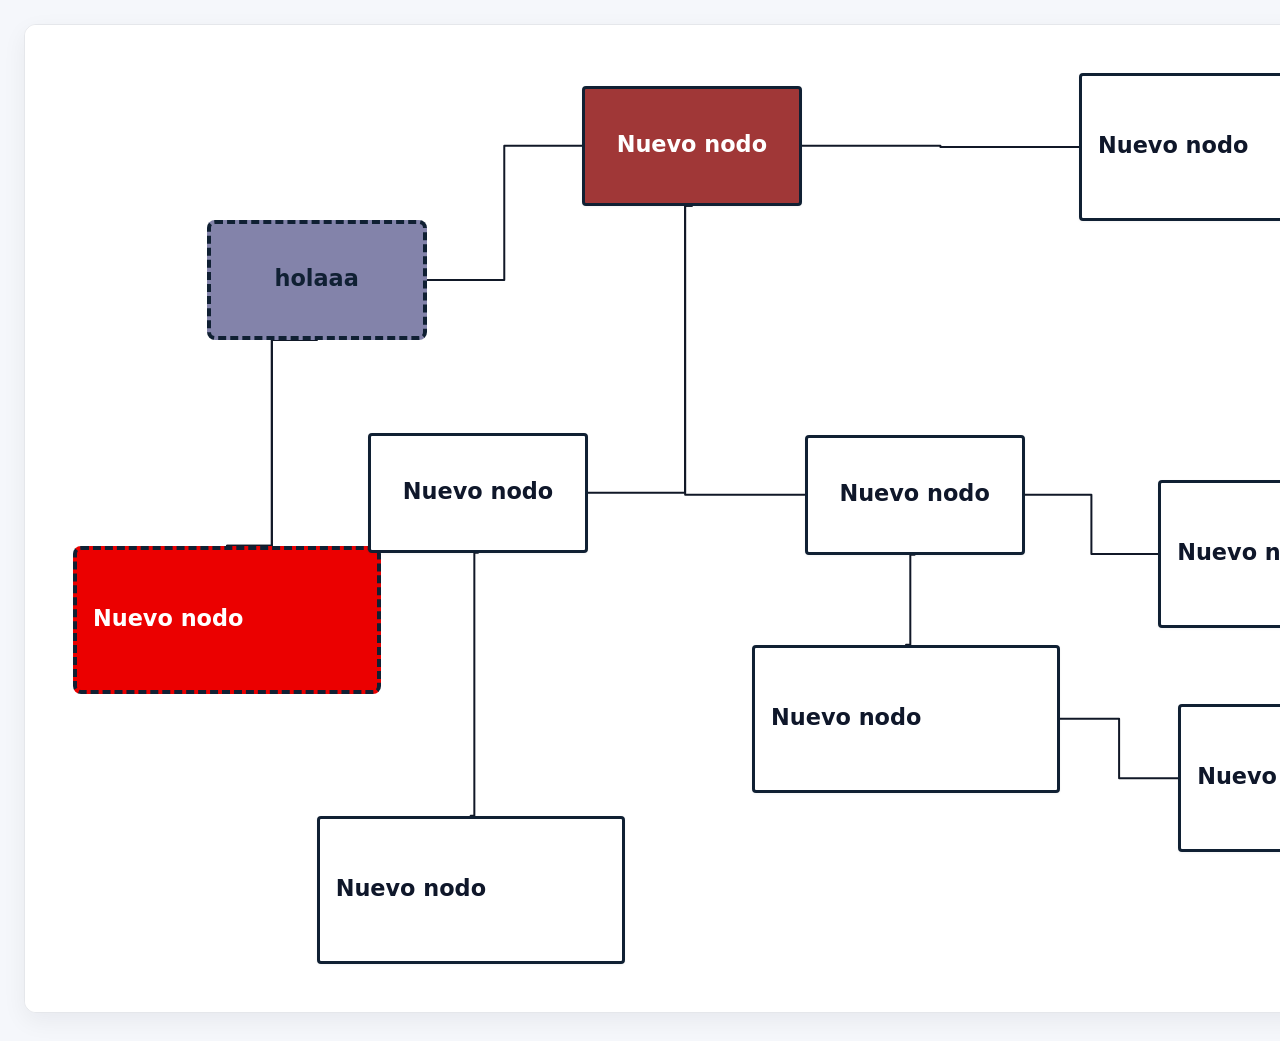
==== commit 10a60628: "01" ====
--- a/orgchart-mvp/exports/orgchart.html
+++ b/orgchart-mvp/exports/orgchart.html
@@ -95,9 +95,9 @@
         
       </svg>
       
-      <div class="node node-style-classic" style="left:556.85px;top:60.63px;width:220.00px;min-height:120.00px;">
+      <div class="node node-style-classic" style="left:556.85px;top:60.63px;width:220.00px;min-height:120.00px;background-color:#a03737;color:#ffffff;">
         <div class="node-content" style="text-align: center;">
-          <div class="node-name" style="color:#0f172a; font-weight: 700; font-style: normal; text-decoration: none;">Nuevo nodo</div>
+          <div class="node-name" style="color:#ffffff; font-weight: 700; font-style: normal; text-decoration: none;">Nuevo nodo</div>
         </div>
       </div>
       
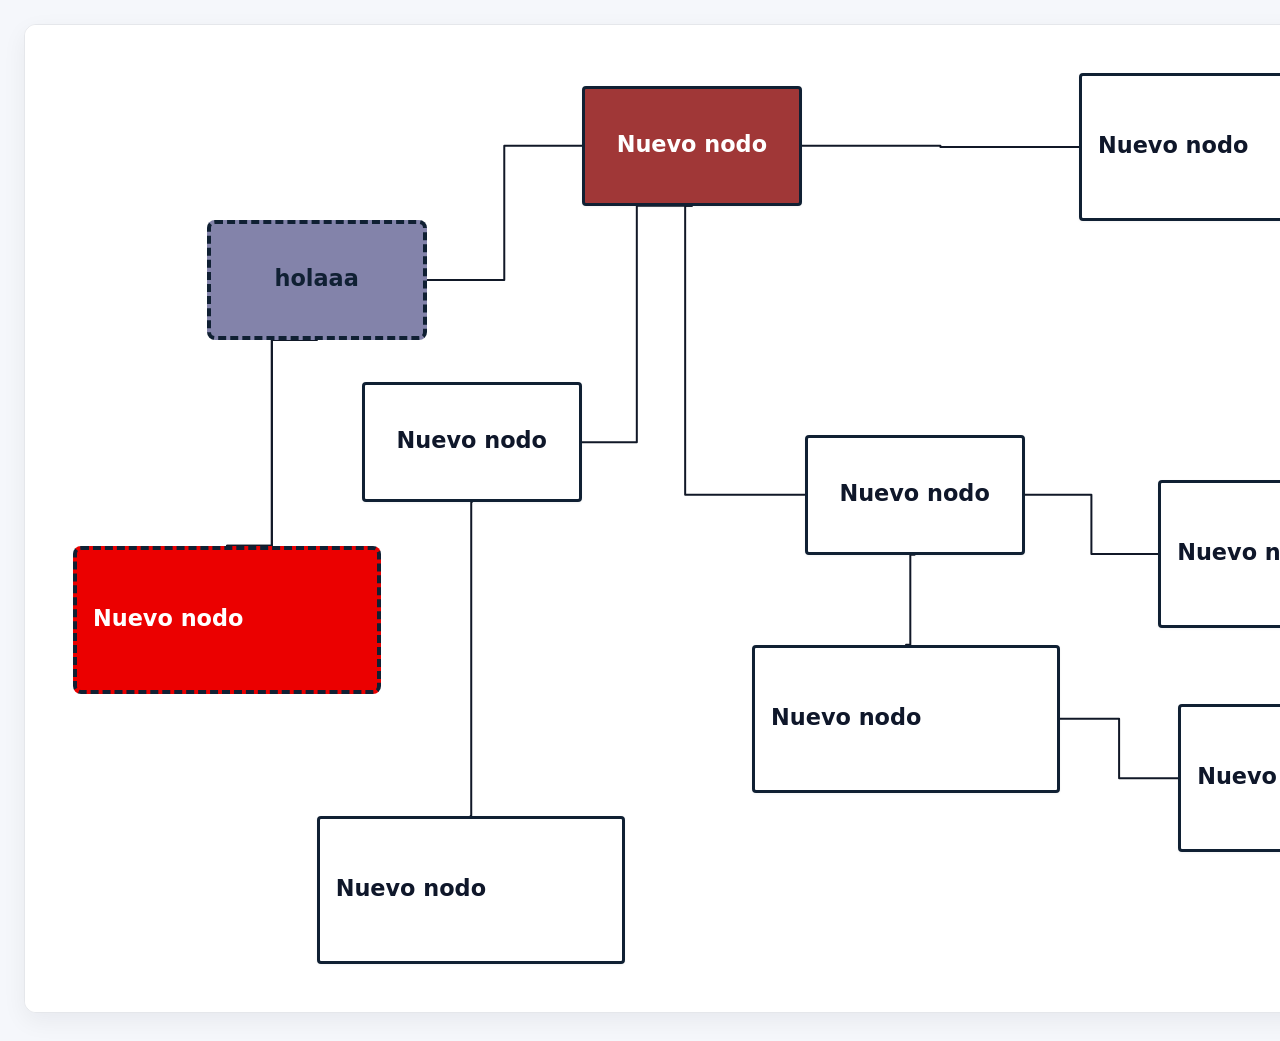
==== commit dacda0cb: "01" ====
--- a/orgchart-mvp/exports/orgchart.html
+++ b/orgchart-mvp/exports/orgchart.html
@@ -85,9 +85,9 @@
         
         <path d="M 291.70 314.93 L 291.70 314.93 L 246.85 314.93 L 246.85 520.78 L 202.00 520.78 L 202.00 520.78" fill="none" stroke="#111827" stroke-width="2" stroke-linecap="round" stroke-linejoin="round"/>
         
-        <path d="M 563.00 467.79 L 563.00 467.79 L 660.04 467.79 L 660.04 180.63 L 666.85 180.63 L 666.85 180.63" fill="none" stroke="#111827" stroke-width="2" stroke-linecap="round" stroke-linejoin="round"/>
+        <path d="M 556.79 417.17 L 556.79 417.17 L 611.82 417.17 L 611.82 180.63 L 666.85 180.63 L 666.85 180.63" fill="none" stroke="#111827" stroke-width="2" stroke-linecap="round" stroke-linejoin="round"/>
         
-        <path d="M 445.67 790.72 L 445.67 790.72 L 449.34 790.72 L 449.34 527.79 L 453.00 527.79 L 453.00 527.79" fill="none" stroke="#111827" stroke-width="2" stroke-linecap="round" stroke-linejoin="round"/>
+        <path d="M 445.67 790.72 L 445.67 790.72 L 446.23 790.72 L 446.23 477.17 L 446.79 477.17 L 446.79 477.17" fill="none" stroke="#111827" stroke-width="2" stroke-linecap="round" stroke-linejoin="round"/>
         
         <path d="M 1153.16 753.32 L 1153.16 753.32 L 1094.10 753.32 L 1094.10 693.66 L 1035.03 693.66 L 1035.03 693.66" fill="none" stroke="#111827" stroke-width="2" stroke-linecap="round" stroke-linejoin="round"/>
         
@@ -95,61 +95,61 @@
         
       </svg>
       
-      <div class="node node-style-classic" style="left:556.85px;top:60.63px;width:220.00px;min-height:120.00px;background-color:#a03737;color:#ffffff;">
+      <div class="node node-style-classic" style="left:556.85px;top:60.63px;width:220.00px;min-height:120.00px;transform:rotate(0deg);background-color:#a03737;color:#ffffff;">
         <div class="node-content" style="text-align: center;">
           <div class="node-name" style="color:#ffffff; font-weight: 700; font-style: normal; text-decoration: none;">Nuevo nodo</div>
         </div>
       </div>
       
-      <div class="node node-style-lined" style="left:181.70px;top:194.93px;width:220.00px;min-height:120.00px;background-color:#8383aa;color:#102033;">
+      <div class="node node-style-lined" style="left:181.70px;top:194.93px;width:220.00px;min-height:120.00px;transform:rotate(0deg);background-color:#8383aa;color:#102033;">
         <div class="node-content" style="text-align: center;">
           <div class="node-name" style="color:#102033; font-weight: 700; font-style: normal; text-decoration: none;">holaaa</div>
         </div>
       </div>
       
-      <div class="node node-style-classic" style="left:779.59px;top:409.78px;width:220.00px;min-height:120.00px;">
+      <div class="node node-style-classic" style="left:779.59px;top:409.78px;width:220.00px;min-height:120.00px;transform:rotate(0deg);">
         <div class="node-content" style="text-align: center;">
           <div class="node-name" style="color:#0f172a; font-weight: 600; font-style: normal; text-decoration: none;">Nuevo nodo</div>
         </div>
       </div>
       
-      <div class="node node-style-classic" style="left:1053.96px;top:48.00px;width:308.00px;min-height:148.00px;">
+      <div class="node node-style-classic" style="left:1053.96px;top:48.00px;width:308.00px;min-height:148.00px;transform:rotate(0deg);">
         <div class="node-content" style="text-align: left;">
           <div class="node-name" style="color:#0f172a; font-weight: 600; font-style: normal; text-decoration: none;">Nuevo nodo</div>
         </div>
       </div>
       
-      <div class="node node-style-classic" style="left:727.03px;top:619.66px;width:308.00px;min-height:148.00px;">
+      <div class="node node-style-classic" style="left:727.03px;top:619.66px;width:308.00px;min-height:148.00px;transform:rotate(0deg);">
         <div class="node-content" style="text-align: left;">
           <div class="node-name" style="color:#0f172a; font-weight: 600; font-style: normal; text-decoration: none;">Nuevo nodo</div>
         </div>
       </div>
       
-      <div class="node node-style-lined" style="left:48.00px;top:520.78px;width:308.00px;min-height:148.00px;background-color:#eb0000;color:#ffffff;">
+      <div class="node node-style-lined" style="left:48.00px;top:520.78px;width:308.00px;min-height:148.00px;transform:rotate(0deg);background-color:#eb0000;color:#ffffff;">
         <div class="node-content" style="text-align: left;">
           <div class="node-name" style="color:#ffffff; font-weight: 600; font-style: normal; text-decoration: none;">Nuevo nodo</div>
         </div>
       </div>
       
-      <div class="node node-style-classic" style="left:343.00px;top:407.79px;width:220.00px;min-height:120.00px;">
+      <div class="node node-style-classic" style="left:336.79px;top:357.17px;width:220.00px;min-height:120.00px;transform:rotate(0deg);">
         <div class="node-content" style="text-align: center;">
           <div class="node-name" style="color:#0f172a; font-weight: 600; font-style: normal; text-decoration: none;">Nuevo nodo</div>
         </div>
       </div>
       
-      <div class="node node-style-classic" style="left:1133.20px;top:454.90px;width:308.00px;min-height:148.00px;">
+      <div class="node node-style-classic" style="left:1133.20px;top:454.90px;width:308.00px;min-height:148.00px;transform:rotate(0deg);">
         <div class="node-content" style="text-align: left;">
           <div class="node-name" style="color:#0f172a; font-weight: 600; font-style: normal; text-decoration: none;">Nuevo nodo</div>
         </div>
       </div>
       
-      <div class="node node-style-classic" style="left:1153.16px;top:679.32px;width:308.00px;min-height:148.00px;">
+      <div class="node node-style-classic" style="left:1153.16px;top:679.32px;width:308.00px;min-height:148.00px;transform:rotate(0deg);">
         <div class="node-content" style="text-align: left;">
           <div class="node-name" style="color:#0f172a; font-weight: 600; font-style: normal; text-decoration: none;">Nuevo nodo</div>
         </div>
       </div>
       
-      <div class="node node-style-classic" style="left:291.67px;top:790.72px;width:308.00px;min-height:148.00px;">
+      <div class="node node-style-classic" style="left:291.67px;top:790.72px;width:308.00px;min-height:148.00px;transform:rotate(0deg);">
         <div class="node-content" style="text-align: left;">
           <div class="node-name" style="color:#0f172a; font-weight: 600; font-style: normal; text-decoration: none;">Nuevo nodo</div>
         </div>
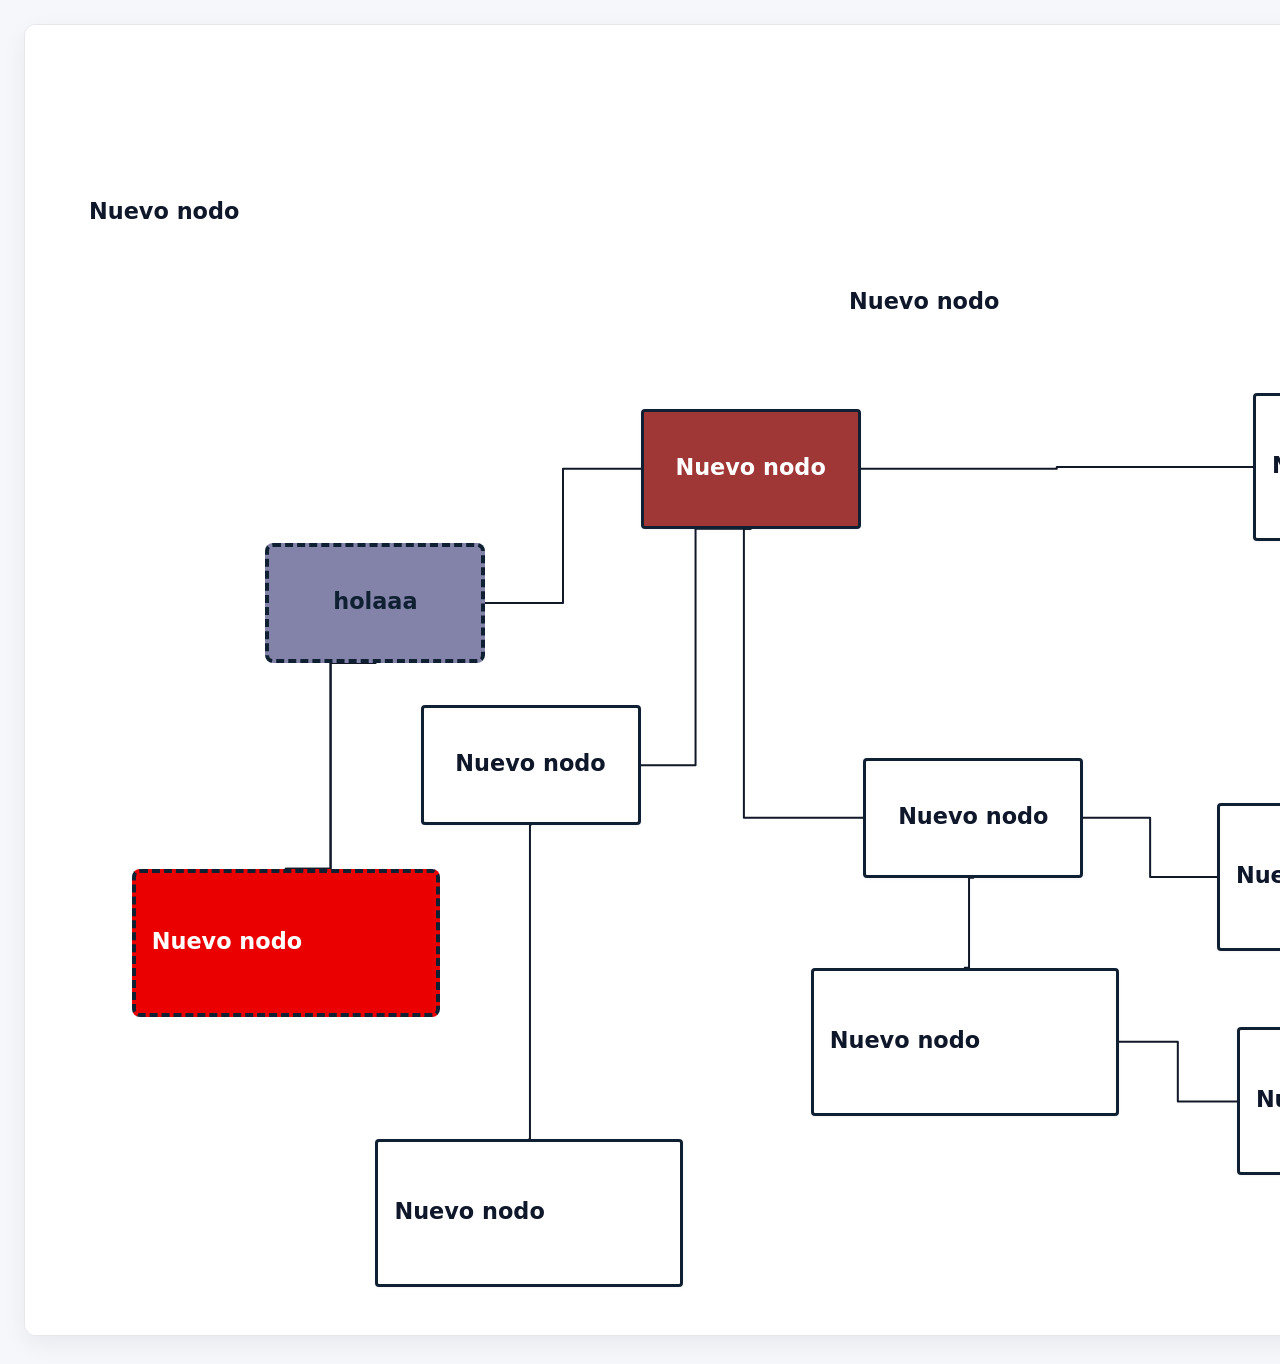
==== commit b8bc80fe: "frontend" ====
--- a/orgchart-mvp/exports/orgchart.html
+++ b/orgchart-mvp/exports/orgchart.html
@@ -22,8 +22,8 @@
     }
     .board {
       position: relative;
-      width: 1509px;
-      height: 987px;
+      width: 1856px;
+      height: 1310px;
       background: #ffffff;
     }
     .connectors {
@@ -71,85 +71,103 @@
 <body>
   <div class="board-wrap">
     <div class="board">
-      <svg class="connectors" viewBox="0 0 1509 987" xmlns="http://www.w3.org/2000/svg">
+      <svg class="connectors" viewBox="0 0 1856 1310" xmlns="http://www.w3.org/2000/svg">
         
-        <path d="M 776.85 120.63 L 776.85 120.63 L 915.41 120.63 L 915.41 122.00 L 1053.96 122.00 L 1053.96 122.00" fill="none" stroke="#111827" stroke-width="2" stroke-linecap="round" stroke-linejoin="round"/>
+        <path d="M 835.58 443.72 L 835.58 443.72 L 1031.79 443.72 L 1031.79 442.00 L 1228.00 442.00 L 1228.00 442.00" fill="none" stroke="#111827" stroke-width="2" stroke-linecap="round" stroke-linejoin="round"/>
         
-        <path d="M 556.85 120.63 L 556.85 120.63 L 479.27 120.63 L 479.27 254.93 L 401.70 254.93 L 401.70 254.93" fill="none" stroke="#111827" stroke-width="2" stroke-linecap="round" stroke-linejoin="round"/>
+        <path d="M 615.58 443.72 L 615.58 443.72 L 538.00 443.72 L 538.00 578.02 L 460.43 578.02 L 460.43 578.02" fill="none" stroke="#111827" stroke-width="2" stroke-linecap="round" stroke-linejoin="round"/>
         
-        <path d="M 666.85 180.63 L 666.85 180.63 L 660.16 180.63 L 660.16 469.78 L 779.59 469.78 L 779.59 469.78" fill="none" stroke="#111827" stroke-width="2" stroke-linecap="round" stroke-linejoin="round"/>
+        <path d="M 725.58 503.72 L 725.58 503.72 L 718.89 503.72 L 718.89 792.87 L 838.32 792.87 L 838.32 792.87" fill="none" stroke="#111827" stroke-width="2" stroke-linecap="round" stroke-linejoin="round"/>
         
-        <path d="M 889.59 529.78 L 889.59 529.78 L 885.31 529.78 L 885.31 619.66 L 881.03 619.66 L 881.03 619.66" fill="none" stroke="#111827" stroke-width="2" stroke-linecap="round" stroke-linejoin="round"/>
+        <path d="M 948.32 852.87 L 948.32 852.87 L 944.04 852.87 L 944.04 942.75 L 939.76 942.75 L 939.76 942.75" fill="none" stroke="#111827" stroke-width="2" stroke-linecap="round" stroke-linejoin="round"/>
         
-        <path d="M 291.70 314.93 L 291.70 314.93 L 246.85 314.93 L 246.85 520.78 L 202.00 520.78 L 202.00 520.78" fill="none" stroke="#111827" stroke-width="2" stroke-linecap="round" stroke-linejoin="round"/>
+        <path d="M 350.43 638.02 L 350.43 638.02 L 305.58 638.02 L 305.58 843.87 L 260.73 843.87 L 260.73 843.87" fill="none" stroke="#111827" stroke-width="2" stroke-linecap="round" stroke-linejoin="round"/>
         
-        <path d="M 291.70 314.93 L 291.70 314.93 L 246.85 314.93 L 246.85 520.78 L 202.00 520.78 L 202.00 520.78" fill="none" stroke="#111827" stroke-width="2" stroke-linecap="round" stroke-linejoin="round"/>
+        <path d="M 350.43 638.02 L 350.43 638.02 L 305.58 638.02 L 305.58 843.87 L 260.73 843.87 L 260.73 843.87" fill="none" stroke="#111827" stroke-width="2" stroke-linecap="round" stroke-linejoin="round"/>
         
-        <path d="M 556.79 417.17 L 556.79 417.17 L 611.82 417.17 L 611.82 180.63 L 666.85 180.63 L 666.85 180.63" fill="none" stroke="#111827" stroke-width="2" stroke-linecap="round" stroke-linejoin="round"/>
+        <path d="M 615.52 740.25 L 615.52 740.25 L 670.55 740.25 L 670.55 503.72 L 725.58 503.72 L 725.58 503.72" fill="none" stroke="#111827" stroke-width="2" stroke-linecap="round" stroke-linejoin="round"/>
         
-        <path d="M 445.67 790.72 L 445.67 790.72 L 446.23 790.72 L 446.23 477.17 L 446.79 477.17 L 446.79 477.17" fill="none" stroke="#111827" stroke-width="2" stroke-linecap="round" stroke-linejoin="round"/>
+        <path d="M 504.40 1113.81 L 504.40 1113.81 L 504.96 1113.81 L 504.96 800.25 L 505.52 800.25 L 505.52 800.25" fill="none" stroke="#111827" stroke-width="2" stroke-linecap="round" stroke-linejoin="round"/>
         
-        <path d="M 1153.16 753.32 L 1153.16 753.32 L 1094.10 753.32 L 1094.10 693.66 L 1035.03 693.66 L 1035.03 693.66" fill="none" stroke="#111827" stroke-width="2" stroke-linecap="round" stroke-linejoin="round"/>
+        <path d="M 1211.89 1076.41 L 1211.89 1076.41 L 1152.82 1076.41 L 1152.82 1016.75 L 1093.76 1016.75 L 1093.76 1016.75" fill="none" stroke="#111827" stroke-width="2" stroke-linecap="round" stroke-linejoin="round"/>
         
-        <path d="M 1133.20 528.90 L 1133.20 528.90 L 1066.40 528.90 L 1066.40 469.78 L 999.59 469.78 L 999.59 469.78" fill="none" stroke="#111827" stroke-width="2" stroke-linecap="round" stroke-linejoin="round"/>
+        <path d="M 1191.93 851.99 L 1191.93 851.99 L 1125.13 851.99 L 1125.13 792.87 L 1058.32 792.87 L 1058.32 792.87" fill="none" stroke="#111827" stroke-width="2" stroke-linecap="round" stroke-linejoin="round"/>
         
       </svg>
       
-      <div class="node node-style-classic" style="left:556.85px;top:60.63px;width:220.00px;min-height:120.00px;transform:rotate(0deg);background-color:#a03737;color:#ffffff;">
+      <div class="node node-style-classic" style="left:615.58px;top:383.72px;width:220.00px;min-height:120.00px;transform:rotate(0deg);background-color:#a03737;color:#ffffff;">
         <div class="node-content" style="text-align: center;">
           <div class="node-name" style="color:#ffffff; font-weight: 700; font-style: normal; text-decoration: none;">Nuevo nodo</div>
         </div>
       </div>
       
-      <div class="node node-style-lined" style="left:181.70px;top:194.93px;width:220.00px;min-height:120.00px;transform:rotate(0deg);background-color:#8383aa;color:#102033;">
+      <div class="node node-style-lined" style="left:240.43px;top:518.02px;width:220.00px;min-height:120.00px;transform:rotate(0deg);background-color:#8383aa;color:#102033;">
         <div class="node-content" style="text-align: center;">
           <div class="node-name" style="color:#102033; font-weight: 700; font-style: normal; text-decoration: none;">holaaa</div>
         </div>
       </div>
       
-      <div class="node node-style-classic" style="left:779.59px;top:409.78px;width:220.00px;min-height:120.00px;transform:rotate(0deg);">
+      <div class="node node-style-classic" style="left:838.32px;top:732.87px;width:220.00px;min-height:120.00px;transform:rotate(0deg);">
         <div class="node-content" style="text-align: center;">
           <div class="node-name" style="color:#0f172a; font-weight: 600; font-style: normal; text-decoration: none;">Nuevo nodo</div>
         </div>
       </div>
       
-      <div class="node node-style-classic" style="left:1053.96px;top:48.00px;width:308.00px;min-height:148.00px;transform:rotate(0deg);">
+      <div class="node node-style-classic" style="left:1228.00px;top:368.00px;width:308.00px;min-height:148.00px;transform:rotate(0deg);">
         <div class="node-content" style="text-align: left;">
           <div class="node-name" style="color:#0f172a; font-weight: 600; font-style: normal; text-decoration: none;">Nuevo nodo</div>
         </div>
       </div>
       
-      <div class="node node-style-classic" style="left:727.03px;top:619.66px;width:308.00px;min-height:148.00px;transform:rotate(0deg);">
+      <div class="node node-style-classic" style="left:785.76px;top:942.75px;width:308.00px;min-height:148.00px;transform:rotate(0deg);">
         <div class="node-content" style="text-align: left;">
           <div class="node-name" style="color:#0f172a; font-weight: 600; font-style: normal; text-decoration: none;">Nuevo nodo</div>
         </div>
       </div>
       
-      <div class="node node-style-lined" style="left:48.00px;top:520.78px;width:308.00px;min-height:148.00px;transform:rotate(0deg);background-color:#eb0000;color:#ffffff;">
+      <div class="node node-style-lined" style="left:106.73px;top:843.87px;width:308.00px;min-height:148.00px;transform:rotate(0deg);background-color:#eb0000;color:#ffffff;">
         <div class="node-content" style="text-align: left;">
           <div class="node-name" style="color:#ffffff; font-weight: 600; font-style: normal; text-decoration: none;">Nuevo nodo</div>
         </div>
       </div>
       
-      <div class="node node-style-classic" style="left:336.79px;top:357.17px;width:220.00px;min-height:120.00px;transform:rotate(0deg);">
+      <div class="node node-style-classic" style="left:395.52px;top:680.25px;width:220.00px;min-height:120.00px;transform:rotate(0deg);">
         <div class="node-content" style="text-align: center;">
           <div class="node-name" style="color:#0f172a; font-weight: 600; font-style: normal; text-decoration: none;">Nuevo nodo</div>
         </div>
       </div>
       
-      <div class="node node-style-classic" style="left:1133.20px;top:454.90px;width:308.00px;min-height:148.00px;transform:rotate(0deg);">
+      <div class="node node-style-classic" style="left:1191.93px;top:777.99px;width:308.00px;min-height:148.00px;transform:rotate(0deg);">
         <div class="node-content" style="text-align: left;">
           <div class="node-name" style="color:#0f172a; font-weight: 600; font-style: normal; text-decoration: none;">Nuevo nodo</div>
         </div>
       </div>
       
-      <div class="node node-style-classic" style="left:1153.16px;top:679.32px;width:308.00px;min-height:148.00px;transform:rotate(0deg);">
+      <div class="node node-style-classic" style="left:1211.89px;top:1002.41px;width:308.00px;min-height:148.00px;transform:rotate(0deg);">
         <div class="node-content" style="text-align: left;">
           <div class="node-name" style="color:#0f172a; font-weight: 600; font-style: normal; text-decoration: none;">Nuevo nodo</div>
         </div>
       </div>
       
-      <div class="node node-style-classic" style="left:291.67px;top:790.72px;width:308.00px;min-height:148.00px;transform:rotate(0deg);">
+      <div class="node node-style-classic" style="left:350.40px;top:1113.81px;width:308.00px;min-height:148.00px;transform:rotate(0deg);">
+        <div class="node-content" style="text-align: left;">
+          <div class="node-name" style="color:#0f172a; font-weight: 600; font-style: normal; text-decoration: none;">Nuevo nodo</div>
+        </div>
+      </div>
+      
+      <div class="node node-style-rounded" style="left:808.00px;top:208.00px;width:280.00px;min-height:140.00px;transform:rotate(0deg);">
+        <div class="node-content" style="text-align: left;">
+          <div class="node-name" style="color:#0f172a; font-weight: 600; font-style: normal; text-decoration: none;">Nuevo nodo</div>
+        </div>
+      </div>
+      
+      <div class="node node-style-circle" style="left:1528.00px;top:168.00px;width:280.00px;min-height:280.00px;transform:rotate(0deg);">
+        <div class="node-content" style="text-align: left;">
+          <div class="node-name" style="color:#0f172a; font-weight: 600; font-style: normal; text-decoration: none;">Nuevo nodo</div>
+        </div>
+      </div>
+      
+      <div class="node node-style-rhombus" style="left:48.00px;top:48.00px;width:280.00px;min-height:280.00px;transform:rotate(0deg);">
         <div class="node-content" style="text-align: left;">
           <div class="node-name" style="color:#0f172a; font-weight: 600; font-style: normal; text-decoration: none;">Nuevo nodo</div>
         </div>
